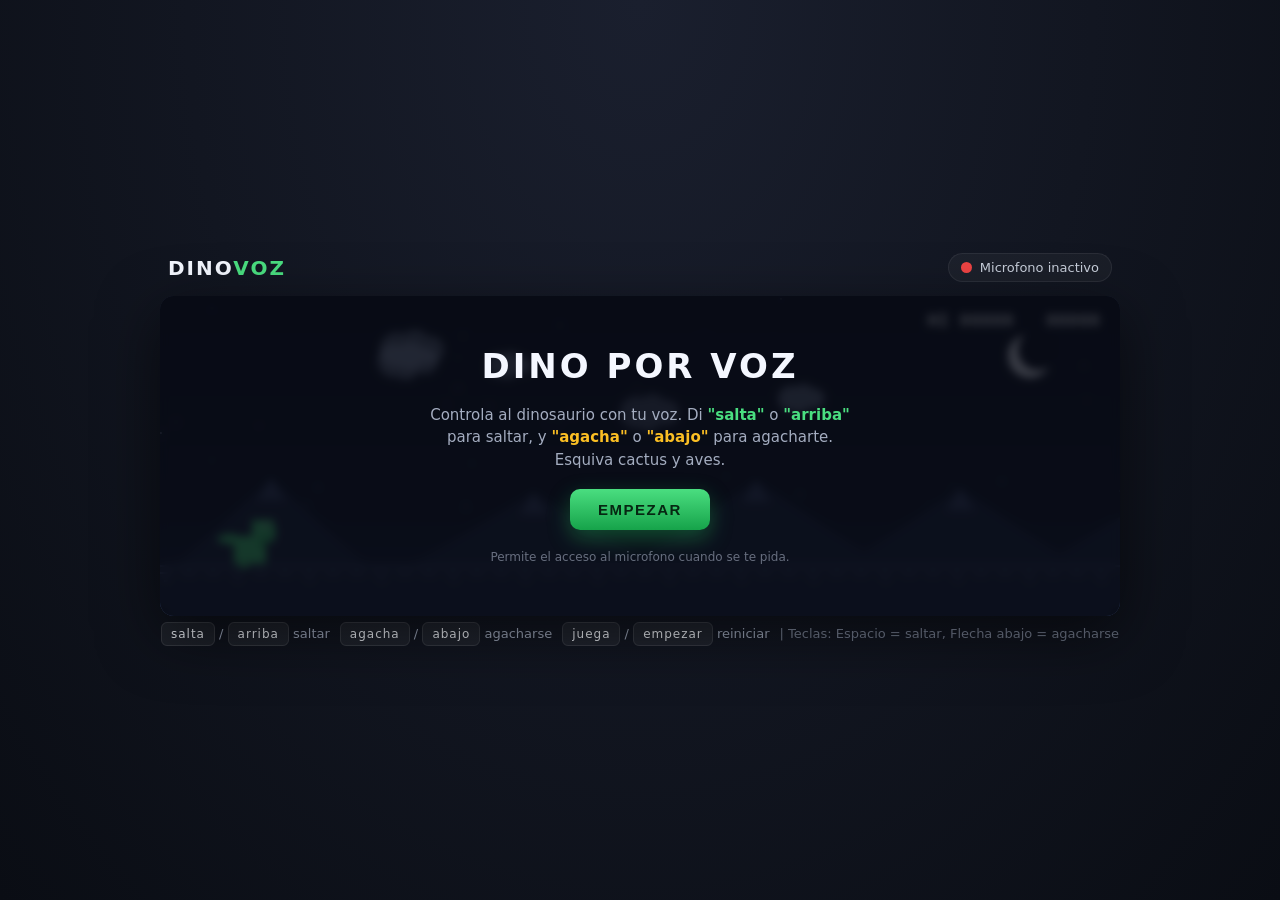
==== dino.html @ 43739a44 "feat: UnderBro — plataforma social de música con Supabase App completa estilo SoundCloud fiel a los " ====
<!DOCTYPE html>
<html lang="es">
<head>
<meta charset="UTF-8" />
<meta name="viewport" content="width=device-width, initial-scale=1.0" />
<title>Dino Voz - Corredor por Voz</title>
<style>
  * { box-sizing: border-box; margin: 0; padding: 0; }
  html, body {
    height: 100%;
    background: radial-gradient(ellipse at top, #1a1f2e 0%, #0a0d14 100%);
    color: #e6e9ef;
    font-family: 'Segoe UI', system-ui, -apple-system, sans-serif;
    overflow: hidden;
    user-select: none;
  }
  body {
    display: flex;
    flex-direction: column;
    align-items: center;
    justify-content: center;
    min-height: 100dvh;
    padding: 12px;
  }
  .wrap {
    width: min(960px, 100%);
    display: flex;
    flex-direction: column;
    gap: 10px;
  }
  header {
    display: flex;
    justify-content: space-between;
    align-items: center;
    padding: 4px 8px;
  }
  h1 {
    font-size: clamp(15px, 4vw, 20px);
    letter-spacing: 2px;
    font-weight: 600;
    color: #f4f7ff;
    text-transform: uppercase;
  }
  h1 span { color: #4ade80; }
  .mic {
    display: flex;
    align-items: center;
    gap: 8px;
    background: rgba(255,255,255,0.04);
    border: 1px solid rgba(255,255,255,0.07);
    padding: 6px 12px;
    border-radius: 999px;
    font-size: clamp(11px, 3vw, 13px);
    color: #c8cfdb;
  }
  .dot {
    width: 11px;
    height: 11px;
    border-radius: 50%;
    background: #ef4444;
    box-shadow: 0 0 0 0 rgba(239,68,68,0.6);
    transition: background 0.2s;
  }
  .dot.live {
    background: #22c55e;
    animation: pulse 1.4s infinite;
  }
  @keyframes pulse {
    0%   { box-shadow: 0 0 0 0 rgba(34,197,94,0.55); }
    70%  { box-shadow: 0 0 0 14px rgba(34,197,94,0); }
    100% { box-shadow: 0 0 0 0 rgba(34,197,94,0); }
  }
  .stage {
    position: relative;
    border-radius: 14px;
    overflow: hidden;
    background: linear-gradient(180deg, #0f1422 0%, #131a2c 60%, #1a2238 100%);
    box-shadow: 0 18px 60px rgba(0,0,0,0.55), inset 0 0 0 1px rgba(255,255,255,0.05);
  }
  canvas {
    display: block;
    width: 100%;
    height: auto;
    max-height: 75dvh;
    object-fit: contain;
    image-rendering: pixelated;
  }
  .heard {
    position: absolute;
    top: 14px;
    left: 50%;
    transform: translateX(-50%) translateY(-6px);
    background: rgba(74,222,128,0.12);
    color: #4ade80;
    border: 1px solid rgba(74,222,128,0.35);
    padding: 6px 16px;
    border-radius: 999px;
    font-size: 14px;
    font-weight: 600;
    letter-spacing: 1px;
    opacity: 0;
    transition: opacity 0.25s, transform 0.25s;
    pointer-events: none;
    text-transform: uppercase;
  }
  .heard.show {
    opacity: 1;
    transform: translateX(-50%) translateY(0);
  }
  .overlay {
    position: absolute;
    inset: 0;
    background: rgba(7,10,18,0.78);
    backdrop-filter: blur(4px);
    display: flex;
    flex-direction: column;
    align-items: center;
    justify-content: center;
    gap: 18px;
    text-align: center;
    padding: 20px;
    opacity: 0;
    pointer-events: none;
    transition: opacity 0.3s;
  }
  .overlay.show {
    opacity: 1;
    pointer-events: auto;
  }
  .overlay h2 {
    font-size: 34px;
    letter-spacing: 3px;
    color: #f4f7ff;
    text-transform: uppercase;
  }
  .overlay p {
    color: #a4adc0;
    font-size: 15px;
    max-width: 440px;
    line-height: 1.5;
  }
  .overlay .score-final {
    font-size: 18px;
    color: #4ade80;
    font-weight: 600;
    letter-spacing: 2px;
  }
  button {
    background: linear-gradient(180deg, #4ade80, #16a34a);
    color: #062712;
    border: none;
    padding: 12px 28px;
    font-size: 15px;
    font-weight: 700;
    letter-spacing: 1.5px;
    border-radius: 10px;
    cursor: pointer;
    text-transform: uppercase;
    box-shadow: 0 8px 22px rgba(34,197,94,0.35);
    transition: transform 0.15s, box-shadow 0.15s;
  }
  button:hover  { transform: translateY(-2px); box-shadow: 0 12px 26px rgba(34,197,94,0.45); }
  button:active { transform: translateY(0); }
  .legend {
    display: flex;
    flex-wrap: wrap;
    gap: 10px;
    justify-content: center;
    font-size: 13px;
    color: #9aa3b6;
  }
  .legend kbd {
    background: rgba(255,255,255,0.06);
    border: 1px solid rgba(255,255,255,0.1);
    padding: 4px 9px;
    border-radius: 6px;
    color: #e6e9ef;
    font-family: inherit;
    font-size: 12px;
    letter-spacing: 1px;
  }
  .err {
    color: #fca5a5;
    background: rgba(239,68,68,0.1);
    border: 1px solid rgba(239,68,68,0.3);
    padding: 8px 14px;
    border-radius: 8px;
    font-size: 13px;
    text-align: center;
  }
  @media (max-width: 600px) {
    body { padding: 6px; justify-content: flex-start; padding-top: 8px; }
    .wrap { gap: 6px; }
    .legend { display: none; }
    .overlay h2 { font-size: 22px; }
    .overlay p { font-size: 13px; }
    button { padding: 10px 22px; font-size: 13px; }
  }
</style>
</head>
<body>
  <div class="wrap">
    <header>
      <h1>Dino<span>Voz</span></h1>
      <div class="mic" id="micBox">
        <span class="dot" id="micDot"></span>
        <span id="micLabel">Microfono inactivo</span>
      </div>
    </header>

    <div class="stage" id="stage">
      <canvas id="game" width="960" height="320"></canvas>
      <div class="heard" id="heard"></div>
      <div class="overlay show" id="overlayStart">
        <h2>Dino por Voz</h2>
        <p>Controla al dinosaurio con tu voz. Di <b style="color:#4ade80">"salta"</b> o <b style="color:#4ade80">"arriba"</b> para saltar, y <b style="color:#fbbf24">"agacha"</b> o <b style="color:#fbbf24">"abajo"</b> para agacharte. Esquiva cactus y aves.</p>
        <button id="btnStart">Empezar</button>
        <p style="font-size:12px;opacity:0.6">Permite el acceso al microfono cuando se te pida.</p>
      </div>
      <div class="overlay" id="overlayOver">
        <h2>Game Over</h2>
        <div class="score-final" id="finalScore">PUNTOS 0</div>
        <p>Di <b style="color:#4ade80">"juega"</b> o <b style="color:#4ade80">"empezar"</b> para reintentar.</p>
        <button id="btnRestart">Reiniciar</button>
      </div>
    </div>

    <div class="legend">
      <span><kbd>salta</kbd> / <kbd>arriba</kbd> saltar</span>
      <span><kbd>agacha</kbd> / <kbd>abajo</kbd> agacharse</span>
      <span><kbd>juega</kbd> / <kbd>empezar</kbd> reiniciar</span>
      <span style="opacity:0.5">| Teclas: Espacio = saltar, Flecha abajo = agacharse</span>
    </div>
    <div id="errBox"></div>
  </div>

<script>
(() => {
  'use strict';

  const canvas = document.getElementById('game');
  const ctx = canvas.getContext('2d');
  const W = canvas.width;
  const H = canvas.height;
  const GROUND_Y = H - 50;

  const micDot = document.getElementById('micDot');
  const micLabel = document.getElementById('micLabel');
  const heardEl = document.getElementById('heard');
  const overlayStart = document.getElementById('overlayStart');
  const overlayOver = document.getElementById('overlayOver');
  const finalScoreEl = document.getElementById('finalScore');
  const btnStart = document.getElementById('btnStart');
  const btnRestart = document.getElementById('btnRestart');
  const errBox = document.getElementById('errBox');

  const STATE = { IDLE: 0, RUNNING: 1, OVER: 2 };
  let state = STATE.IDLE;

  const GRAVITY = 0.85;
  const JUMP_V = -15.5;
  const DUCK_JUMP_BOOST = -0.6;

  const dino = {
    x: 70, y: GROUND_Y - 46, w: 44, h: 46,
    vy: 0, onGround: true, ducking: false, legPhase: 0, blink: 0,
  };

  let speed = 6, baseSpeed = 6, score = 0;
  let highScore = +localStorage.getItem('dinoVozHigh') || 0;
  let frame = 0, obstacles = [], clouds = [], stars = [], mountains = [], dust = [];
  let groundOffset = 0, nextObstacleIn = 80;

  function initScenery() {
    clouds = [];
    for (let i = 0; i < 5; i++) clouds.push({ x: Math.random()*W, y: 30+Math.random()*90, s: 0.3+Math.random()*0.7, size: 14+Math.random()*18 });
    stars = [];
    for (let i = 0; i < 40; i++) stars.push({ x: Math.random()*W, y: Math.random()*(GROUND_Y-60), b: Math.random(), tw: Math.random()*Math.PI*2 });
    mountains = [];
    for (let i = 0; i < 6; i++) mountains.push({ x: i*220+Math.random()*80, h: 60+Math.random()*60, w: 180+Math.random()*100 });
  }
  initScenery();

  function spawnObstacle() {
    const r = Math.random();
    if (r < 0.6) {
      const variant = Math.floor(Math.random()*3);
      const heights = [38,50,62], widths = [18,24,36];
      obstacles.push({ type:'cactus', x:W+20, y:GROUND_Y-heights[variant], w:widths[variant], h:heights[variant], variant });
    } else {
      const altitude = Math.random()<0.5 ? GROUND_Y-90 : GROUND_Y-55;
      obstacles.push({ type:'bird', x:W+20, y:altitude, w:40, h:26, wing:0 });
    }
    nextObstacleIn = 60+Math.floor(Math.random()*70)-Math.min(30,Math.floor(speed*1.5));
  }

  function spawnDust(x, y) {
    for (let i = 0; i < 4; i++) dust.push({ x:x+(Math.random()-0.5)*10, y:y+(Math.random()-0.5)*4, vx:-1-Math.random()*2, vy:-Math.random()*1.5, life:18+Math.random()*8, size:2+Math.random()*2 });
  }

  function jump() {
    if (state !== STATE.RUNNING) return;
    if (dino.onGround) {
      dino.vy = JUMP_V+(dino.ducking?DUCK_JUMP_BOOST:0);
      dino.onGround = false; dino.ducking = false;
      spawnDust(dino.x+10, GROUND_Y);
    }
  }
  function duckStart() { if (state!==STATE.RUNNING) return; dino.ducking=true; if (!dino.onGround&&dino.vy<0) dino.vy*=0.5; }
  function duckEnd() { dino.ducking=false; }
  let duckUntil = 0;
  function duckPulse() { duckStart(); duckUntil=performance.now()+700; }

  document.addEventListener('keydown', (e) => {
    if (e.code==='Space'||e.code==='ArrowUp') { e.preventDefault(); if (state===STATE.IDLE||state===STATE.OVER) startGame(); else jump(); }
    else if (e.code==='ArrowDown') { e.preventDefault(); duckStart(); }
  });
  document.addEventListener('keyup', (e) => { if (e.code==='ArrowDown') duckEnd(); });
  btnStart.addEventListener('click', ()=>startGame());
  btnRestart.addEventListener('click', ()=>startGame());

  // Touch controls: tap = jump, swipe down = duck
  let touchStartY = 0;
  canvas.addEventListener('touchstart', (e) => {
    e.preventDefault();
    touchStartY = e.touches[0].clientY;
    if (state===STATE.IDLE||state===STATE.OVER) startGame(); else jump();
    if (!recognitionDesired) startRecognition();
  }, {passive:false});
  canvas.addEventListener('touchmove', (e) => {
    e.preventDefault();
    if (e.touches[0].clientY - touchStartY > 30) duckPulse();
  }, {passive:false});

  function startGame() {
    state=STATE.RUNNING; overlayStart.classList.remove('show'); overlayOver.classList.remove('show');
    obstacles=[]; dust=[]; score=0; speed=baseSpeed; frame=0; nextObstacleIn=80;
    dino.y=GROUND_Y-dino.h; dino.vy=0; dino.onGround=true; dino.ducking=false;
  }

  function gameOver() {
    state=STATE.OVER;
    if (score>highScore) { highScore=score; localStorage.setItem('dinoVozHigh',String(highScore)); }
    finalScoreEl.textContent=`PUNTOS ${String(Math.floor(score)).padStart(5,'0')}  |  MEJOR ${String(Math.floor(highScore)).padStart(5,'0')}`;
    overlayOver.classList.add('show');
  }

  function hitbox() {
    if (dino.ducking&&dino.onGround) return {x:dino.x+4,y:dino.y+24,w:dino.w+8,h:22};
    return {x:dino.x+6,y:dino.y+4,w:dino.w-12,h:dino.h-6};
  }
  function obstacleBox(o) {
    if (o.type==='bird') return {x:o.x+4,y:o.y+6,w:o.w-8,h:o.h-10};
    return {x:o.x+3,y:o.y+3,w:o.w-6,h:o.h-4};
  }
  function intersect(a,b) { return a.x<b.x+b.w&&a.x+a.w>b.x&&a.y<b.y+b.h&&a.y+a.h>b.y; }

  function update() {
    frame++;
    if (state!==STATE.RUNNING) {
      for (const c of clouds) { c.x-=0.3*c.s; if (c.x<-40){c.x=W+40;c.y=30+Math.random()*90;} }
      for (const s of stars) s.tw+=0.05;
      return;
    }
    score+=0.15+speed*0.01;
    speed=baseSpeed+Math.min(8,score/180);
    if (!dino.onGround) {
      dino.vy+=GRAVITY; dino.y+=dino.vy;
      if (dino.y>=GROUND_Y-dino.h) { dino.y=GROUND_Y-dino.h; dino.vy=0; dino.onGround=true; spawnDust(dino.x+8,GROUND_Y); }
    }
    dino.legPhase+=0.25+speed*0.025;
    dino.blink=(dino.blink+1)%240;
    if (duckUntil&&performance.now()>duckUntil) { duckUntil=0; duckEnd(); }
    groundOffset=(groundOffset+speed)%24;
    for (const m of mountains) { m.x-=speed*0.15; if (m.x+m.w<0){m.x=W+Math.random()*100;m.h=60+Math.random()*60;m.w=180+Math.random()*100;} }
    for (const c of clouds) { c.x-=speed*0.15*c.s+0.2; if (c.x<-40){c.x=W+40;c.y=30+Math.random()*90;c.s=0.3+Math.random()*0.7;} }
    for (const s of stars) s.tw+=0.04;
    nextObstacleIn--;
    if (nextObstacleIn<=0) spawnObstacle();
    for (const o of obstacles) { o.x-=speed; if (o.type==='bird') o.wing+=0.2; }
    obstacles=obstacles.filter(o=>o.x+o.w>-10);
    for (const p of dust) { p.x+=p.vx; p.y+=p.vy; p.vy+=0.1; p.life--; }
    dust=dust.filter(p=>p.life>0);
    const db=hitbox();
    for (const o of obstacles) { if (intersect(db,obstacleBox(o))) { gameOver(); break; } }
  }

  function drawSky() {
    const g=ctx.createLinearGradient(0,0,0,H);
    g.addColorStop(0,'#0f1422'); g.addColorStop(0.7,'#131a2c'); g.addColorStop(1,'#1c2640');
    ctx.fillStyle=g; ctx.fillRect(0,0,W,H);
    for (const s of stars) {
      const a=0.3+Math.sin(s.tw)*0.25+s.b*0.3;
      ctx.fillStyle=`rgba(220,230,255,${a.toFixed(3)})`;
      ctx.fillRect(s.x|0,s.y|0,2,2);
    }
    ctx.fillStyle='#e9edf7'; ctx.beginPath(); ctx.arc(W-90,60,22,0,Math.PI*2); ctx.fill();
    ctx.fillStyle='#0f1422'; ctx.beginPath(); ctx.arc(W-82,54,20,0,Math.PI*2); ctx.fill();
  }

  function drawMountains() {
    for (const m of mountains) {
      ctx.fillStyle='#1f2942';
      ctx.beginPath(); ctx.moveTo(m.x,GROUND_Y); ctx.lineTo(m.x+m.w/2,GROUND_Y-m.h); ctx.lineTo(m.x+m.w,GROUND_Y); ctx.closePath(); ctx.fill();
      ctx.fillStyle='#3b4769';
      ctx.beginPath(); ctx.moveTo(m.x+m.w/2-14,GROUND_Y-m.h+22); ctx.lineTo(m.x+m.w/2,GROUND_Y-m.h); ctx.lineTo(m.x+m.w/2+14,GROUND_Y-m.h+22); ctx.closePath(); ctx.fill();
    }
  }

  function drawCloud(c) {
    ctx.fillStyle=`rgba(180,195,225,${0.25+c.s*0.35})`;
    const s=c.size;
    ctx.beginPath();
    ctx.arc(c.x,c.y,s*0.7,0,Math.PI*2); ctx.arc(c.x+s*0.7,c.y-s*0.2,s*0.6,0,Math.PI*2);
    ctx.arc(c.x+s*1.3,c.y,s*0.55,0,Math.PI*2); ctx.arc(c.x+s*0.5,c.y+s*0.2,s*0.6,0,Math.PI*2);
    ctx.fill();
  }

  function drawGround() {
    ctx.strokeStyle='#3b4769'; ctx.lineWidth=2;
    ctx.beginPath(); ctx.moveTo(0,GROUND_Y); ctx.lineTo(W,GROUND_Y); ctx.stroke();
    ctx.fillStyle='#4a577a';
    for (let x=-groundOffset; x<W; x+=24) {
      ctx.fillRect(x,GROUND_Y+6,10,2);
      if ((x+groundOffset)%72===0) ctx.fillRect(x+4,GROUND_Y+14,4,2);
    }
    const gg=ctx.createLinearGradient(0,GROUND_Y,0,H);
    gg.addColorStop(0,'rgba(74,87,122,0.18)'); gg.addColorStop(1,'rgba(74,87,122,0)');
    ctx.fillStyle=gg; ctx.fillRect(0,GROUND_Y,W,H-GROUND_Y);
  }

  function drawDino() {
    const ducking=dino.ducking&&dino.onGround;
    const x=dino.x, y=ducking?dino.y+18:dino.y, w=ducking?dino.w+12:dino.w, h=ducking?dino.h-18:dino.h;
    const bodyCol='#4ade80', darkCol='#16a34a';
    ctx.fillStyle=bodyCol;
    ctx.fillRect(x+4,y+(ducking?4:16),w-12,h-(ducking?8:18));
    if (ducking) {
      ctx.fillRect(x+w-20,y,18,14);
      ctx.fillStyle='#0a0d14'; ctx.fillRect(x+w-8,y+4,3,3);
      ctx.fillStyle=darkCol; ctx.fillRect(x+w-14,y+10,10,2);
    } else {
      ctx.fillRect(x+w-22,y,22,22);
      ctx.fillRect(x+w-4,y+8,6,8);
      ctx.fillStyle='#fff'; ctx.fillRect(x+w-10,y+4,4,4);
      ctx.fillStyle='#0a0d14';
      const blinking=dino.blink>230;
      if (!blinking) ctx.fillRect(x+w-8,y+5,2,3);
      else { ctx.fillStyle=darkCol; ctx.fillRect(x+w-10,y+6,4,1); }
      ctx.fillStyle=darkCol;
      ctx.fillRect(x+w-14,y+16,12,2);
      ctx.fillRect(x+w-2,y+10,2,2);
    }
    ctx.fillStyle=bodyCol;
    if (ducking) { ctx.fillRect(x-8,y+4,14,8); ctx.fillRect(x-14,y+6,8,5); }
    else { ctx.fillRect(x-6,y+14,12,10); ctx.fillRect(x-12,y+16,8,6); }
    ctx.fillStyle=darkCol;
    if (!ducking) ctx.fillRect(x+w-14,y+22,6,4);
    ctx.fillStyle=bodyCol;
    if (dino.onGround) {
      const phase=Math.sin(dino.legPhase);
      const lift1=phase>0?4:0, lift2=phase>0?0:4;
      if (ducking) { ctx.fillRect(x+8,y+h-6-lift1,6,6); ctx.fillRect(x+w-18,y+h-6-lift2,6,6); }
      else { ctx.fillRect(x+10,y+h-10-lift1,8,12); ctx.fillRect(x+w-20,y+h-10-lift2,8,12); }
    } else { ctx.fillRect(x+10,y+h-14,8,10); ctx.fillRect(x+w-20,y+h-14,8,10); }
    ctx.fillStyle='rgba(0,0,0,0.15)';
    ctx.fillRect(x+6,y+h-6,w-14,3);
  }

  function drawCactus(o) {
    ctx.fillStyle='#5fae5a';
    ctx.fillRect(o.x+o.w/2-5,o.y,10,o.h);
    if (o.variant===0) { ctx.fillRect(o.x+o.w/2-5-8,o.y+10,8,4); ctx.fillRect(o.x+o.w/2-5-8,o.y+10,4,14); }
    else if (o.variant===1) { ctx.fillRect(o.x+o.w/2+5,o.y+14,8,4); ctx.fillRect(o.x+o.w/2+5+4,o.y+14,4,16); ctx.fillRect(o.x+o.w/2-5-8,o.y+22,8,4); ctx.fillRect(o.x+o.w/2-5-8,o.y+22,4,12); }
    else { ctx.fillRect(o.x+o.w/2-5-10,o.y+8,10,5); ctx.fillRect(o.x+o.w/2-5-10,o.y+8,5,18); ctx.fillRect(o.x+o.w/2+5,o.y+20,10,5); ctx.fillRect(o.x+o.w/2+5+5,o.y+20,5,18); }
    ctx.fillStyle='#3a7a37';
    for (let i=3; i<o.h-4; i+=5) { ctx.fillRect(o.x+o.w/2-4,o.y+i,2,2); ctx.fillRect(o.x+o.w/2+2,o.y+i+2,2,2); }
    ctx.fillStyle='#7fc878'; ctx.fillRect(o.x+o.w/2-4,o.y+2,2,o.h-6);
  }

  function drawBird(o) {
    const wing=Math.sin(o.wing)>0?1:-1;
    ctx.fillStyle='#a3b3d4';
    ctx.fillRect(o.x+10,o.y+10,22,8); ctx.fillRect(o.x+28,o.y+6,10,8);
    ctx.fillStyle='#fbbf24'; ctx.fillRect(o.x+38,o.y+9,4,3);
    ctx.fillStyle='#0a0d14'; ctx.fillRect(o.x+34,o.y+8,2,2);
    ctx.fillStyle='#cdd6ea';
    if (wing>0) { ctx.fillRect(o.x+12,o.y,16,6); ctx.fillRect(o.x+14,o.y-4,12,4); }
    else { ctx.fillRect(o.x+12,o.y+16,16,6); ctx.fillRect(o.x+14,o.y+20,12,4); }
    ctx.fillStyle='#a3b3d4'; ctx.fillRect(o.x+4,o.y+12,8,4);
  }

  function drawDust() {
    for (const p of dust) {
      const a=Math.max(0,p.life/24);
      ctx.fillStyle=`rgba(160,170,190,${a.toFixed(3)})`;
      ctx.fillRect(p.x|0,p.y|0,p.size,p.size);
    }
  }

  function drawHUD() {
    ctx.fillStyle='#e6e9ef'; ctx.font='bold 18px "Courier New", monospace'; ctx.textAlign='right';
    const s=String(Math.floor(score)).padStart(5,'0');
    ctx.fillText(`HI ${String(Math.floor(highScore)).padStart(5,'0')}   ${s}`,W-20,30);
    ctx.textAlign='left';
  }

  function render() {
    drawSky();
    for (const c of clouds) drawCloud(c);
    drawMountains();
    drawGround();
    drawDust();
    for (const o of obstacles) { if (o.type==='cactus') drawCactus(o); else drawBird(o); }
    drawDino();
    drawHUD();
  }

  function loop() { update(); render(); requestAnimationFrame(loop); }
  loop();

  function showHeard(word) {
    heardEl.textContent=word; heardEl.classList.add('show');
    clearTimeout(showHeard._t);
    showHeard._t=setTimeout(()=>heardEl.classList.remove('show'),900);
  }
  function setMic(live,label) {
    if (live) micDot.classList.add('live'); else micDot.classList.remove('live');
    micLabel.textContent=label;
  }
  function handleCommand(raw) {
    const text=raw.toLowerCase().trim();
    if (!text) return;
    showHeard(text);
    const has=(kw)=>text.includes(kw);
    if (has('salta')||has('salto')||has('arriba')||has('brinca')||has('jump')||has('up')) {
      if (state===STATE.RUNNING) jump(); else startGame();
    } else if (has('agacha')||has('agachar')||has('abajo')||has('abaja')||has('duck')||has('down')) {
      duckPulse();
    } else if (has('juega')||has('empezar')||has('empieza')||has('reinicia')||has('comenzar')||has('start')||has('play')) {
      if (state!==STATE.RUNNING) startGame();
    }
  }

  let recognition=null, recognitionDesired=false;

  function startRecognition() {
    const SR=window.SpeechRecognition||window.webkitSpeechRecognition;
    if (!SR) {
      errBox.innerHTML='<div class="err">Tu navegador no soporta Web Speech API. Usa Chrome o Edge para control por voz. Puedes usar el teclado: Espacio para saltar, Flecha abajo para agacharse.</div>';
      setMic(false,'Voz no soportada'); return;
    }
    if (recognition) { try { recognition.abort(); } catch(e){} }
    recognition=new SR();
    recognition.lang='es-ES'; recognition.continuous=true; recognition.interimResults=true; recognition.maxAlternatives=3;
    recognition.onstart=()=>setMic(true,'Escuchando');
    recognition.onaudiostart=()=>setMic(true,'Escuchando');
    recognition.onspeechstart=()=>setMic(true,'Detectando voz');
    recognition.onspeechend=()=>setMic(true,'Escuchando');
    recognition.onerror=(e)=>{
      if (e.error==='not-allowed'||e.error==='service-not-allowed') {
        setMic(false,'Permiso denegado');
        errBox.innerHTML='<div class="err">Acceso al microfono denegado. Habilita el microfono en el navegador para jugar por voz.</div>';
        recognitionDesired=false;
      } else if (e.error==='no-speech'||e.error==='aborted') {
        // ignore
      } else { setMic(false,'Error: '+e.error); }
    };
    recognition.onend=()=>{
      if (recognitionDesired) { try { recognition.start(); } catch(e){ setTimeout(()=>{try{recognition.start();}catch(er){}},250); } }
      else setMic(false,'Microfono inactivo');
    };
    recognition.onresult=(event)=>{
      for (let i=event.resultIndex; i<event.results.length; i++) {
        const res=event.results[i];
        let best='';
        for (let a=0;a<res.length;a++){best=res[a].transcript;if(best)break;}
        if (!best) continue;
        if (res.isFinal) {
          handleCommand._lastInterim=null;
          handleCommand(best);
        } else {
          // Prefix matching on every word for instant response
          const words=best.trim().toLowerCase().split(/\s+/);
          let matched=null;
          for (const w of words) {
            if (!w) continue;
            if (w.startsWith('sal')||w.startsWith('arr')||w.startsWith('bri')||w==='up'||w==='jump') { matched='salta'; break; }
            if (w.startsWith('aga')||w.startsWith('aba')||w==='duck'||w==='down') { matched='agacha'; break; }
            if (w.startsWith('jue')||w.startsWith('emp')||w.startsWith('com')||w==='play'||w==='start') { matched='juega'; break; }
          }
          if (matched && matched!==handleCommand._lastInterim) {
            handleCommand._lastInterim=matched;
            setTimeout(()=>{handleCommand._lastInterim=null;},200);
            handleCommand(matched);
          }
        }
      }
    };
    recognitionDesired=true;
    try { recognition.start(); } catch(e){}
  }

  btnStart.addEventListener('click',startRecognition,{once:true});
  btnRestart.addEventListener('click',()=>{ if (!recognitionDesired) startRecognition(); });
  document.addEventListener('keydown',function once(e){
    if (e.code==='Space'||e.code==='ArrowUp'||e.code==='ArrowDown') {
      if (!recognitionDesired) startRecognition();
      document.removeEventListener('keydown',once);
    }
  });
  document.addEventListener('visibilitychange',()=>{
    if (document.hidden&&recognition){try{recognition.abort();}catch(e){}}
    else if (!document.hidden&&recognitionDesired){try{recognition.start();}catch(e){}}
  });

})();
</script>
</body>
</html>
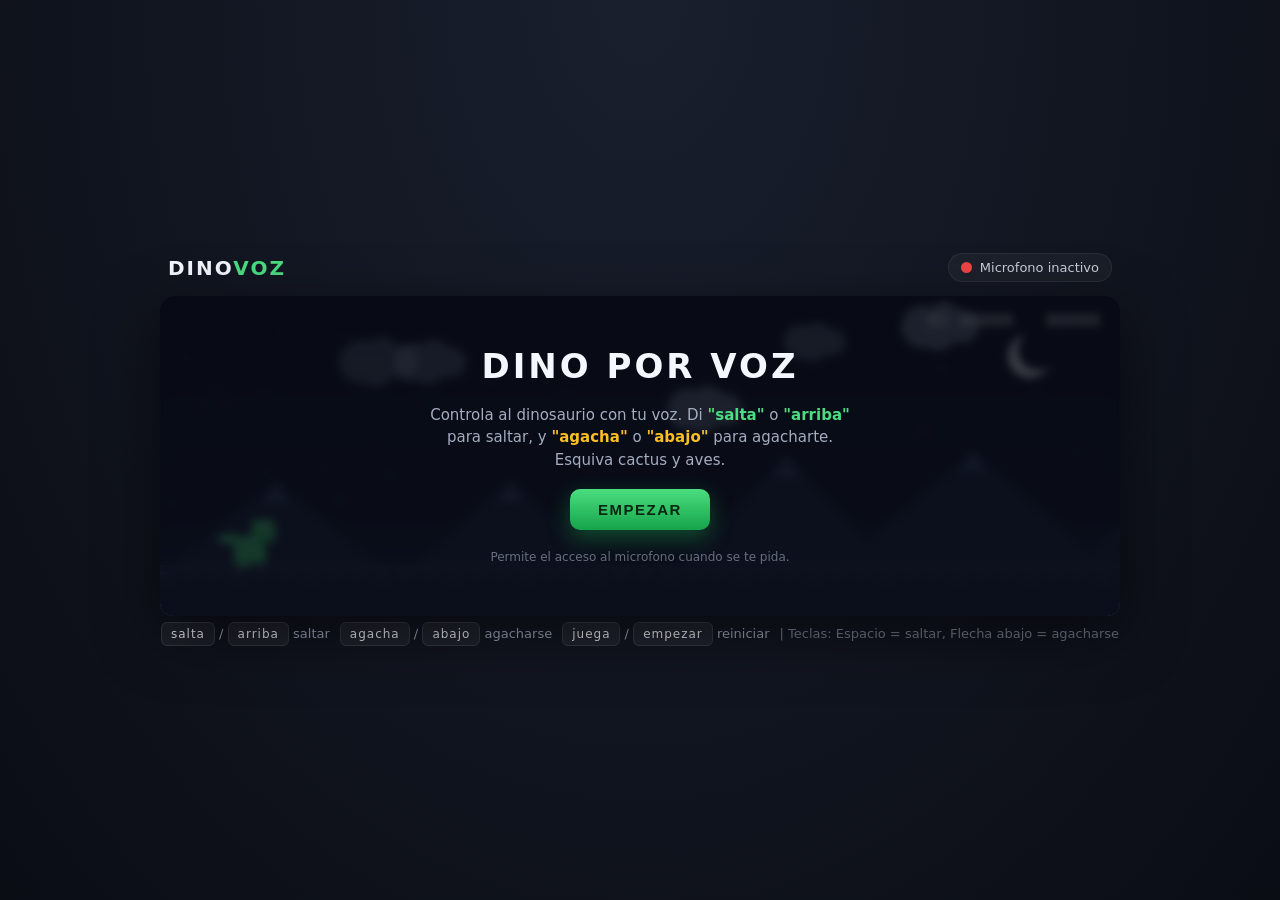
==== commit 27ac86d1: "Install Vercel Web Analytics # Vercel Web Analytics Implementation  ## Summary Successfully installe" ====
--- a/dino.html
+++ b/dino.html
@@ -4,6 +4,11 @@
 <meta charset="UTF-8" />
 <meta name="viewport" content="width=device-width, initial-scale=1.0" />
 <title>Dino Voz - Corredor por Voz</title>
+<!-- Vercel Web Analytics -->
+<script>
+  window.va = window.va || function () { (window.vaq = window.vaq || []).push(arguments); };
+</script>
+<script defer src="https://cdn.vercel-insights.com/v1/script.js"></script>
 <style>
   * { box-sizing: border-box; margin: 0; padding: 0; }
   html, body {
